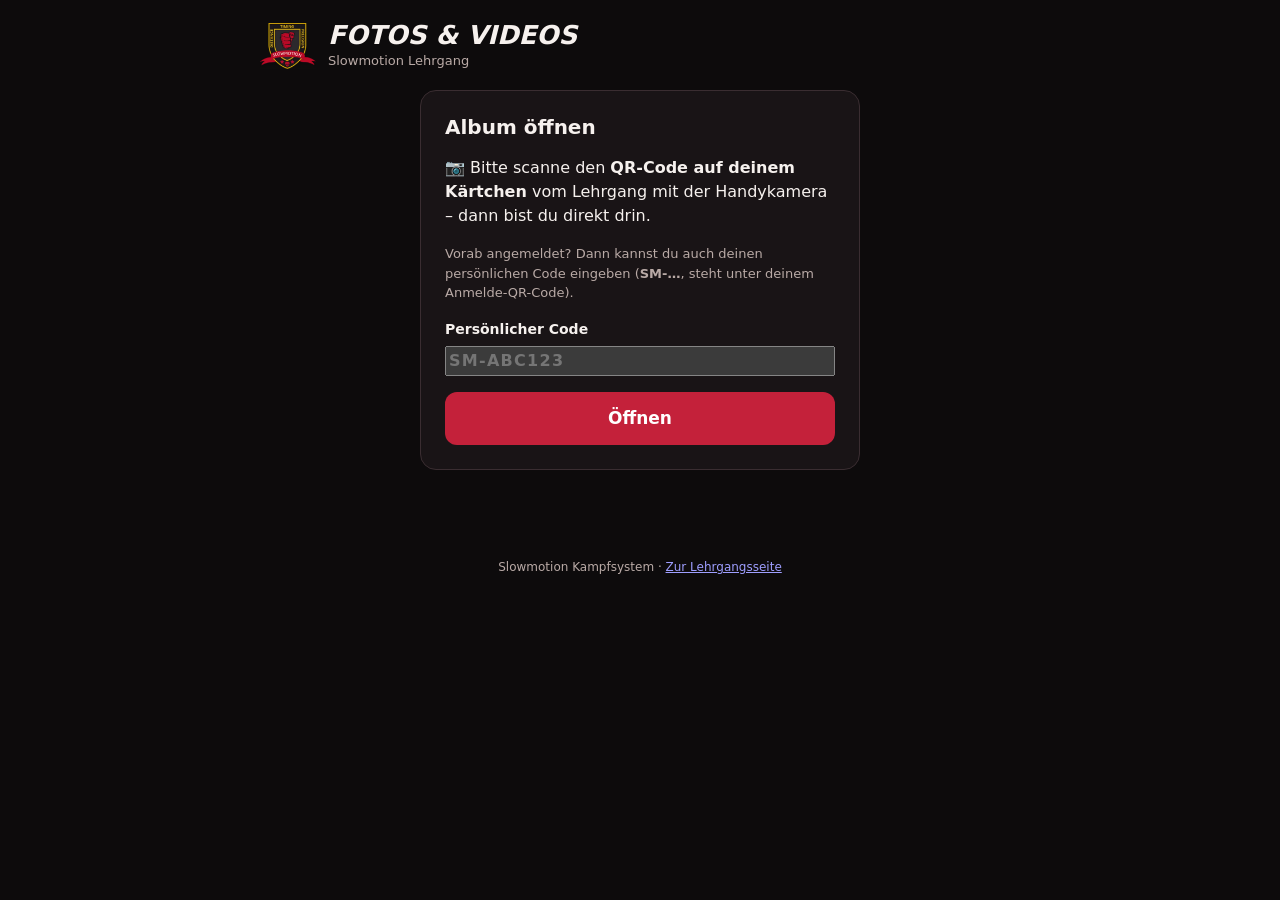
==== Slowmotion_Lehrgang_online/album.html @ e8904398 "Aktualisierung 20.10.2026 22:13" ====
<!doctype html>
<html lang="de">
<head>
<meta charset="utf-8">
<meta name="viewport" content="width=device-width,initial-scale=1,viewport-fit=cover">
<meta name="robots" content="noindex,nofollow">
<meta name="theme-color" content="#0d0b0c">
<meta property="og:title" content="Slowmotion – Fotos & Videos vom Lehrgang">
<meta property="og:description" content="Nur für Teilnehmende. Mit deinem Code öffnen.">
<title>Slowmotion Lehrgang – Fotos &amp; Videos</title>
<link rel="stylesheet" href="style.css">
<style>
  .ahead { display: grid; grid-template-columns: 56px 1fr; gap: 12px; align-items: center; padding-block: 18px 6px; }
  .ahead .shield { width: 56px; height: 56px; }
  .ahead h1 { margin: 0; font-weight: 900; font-style: italic; text-transform: uppercase; font-size: 26px; line-height: 1; }
  .ahead .sub { font-size: 13px; color: var(--muted); margin-top: 3px; }
  main { display: grid; gap: 14px; padding-block: 10px 60px; }
  .ainfo { font-size: 14px; color: var(--muted); }
  .ainfo b { color: var(--gold); }
  .upl { display: grid; gap: 10px; }
  .upbtn { position: relative; display: grid; place-items: center; min-height: 64px; border-radius: 14px; background: var(--gold); color: #1c1307; font-weight: 900; font-size: 18px; cursor: pointer; text-align: center; padding: 10px; }
  .upbtn input { position: absolute; inset: 0; opacity: 0; cursor: pointer; width: 100%; }
  .rules { font-size: 13px; color: var(--muted); margin: 0; }
  .queue { display: grid; gap: 6px; }
  .qi { display: grid; grid-template-columns: 40px 1fr auto; gap: 10px; align-items: center; background: var(--panel-2); border: 1px solid var(--line); border-radius: 10px; padding: 6px 8px; font-size: 13px; }
  .qi img, .qi .ph { width: 40px; height: 40px; border-radius: 6px; object-fit: cover; background: #000; display: grid; place-items: center; }
  .qi .st { color: var(--muted); overflow-wrap: anywhere; }
  .qi .st.bad { color: #ff8f9c; }
  .qi .st.ok { color: var(--ok); }
  .bar0 { height: 4px; background: var(--line); border-radius: 3px; overflow: hidden; margin-top: 4px; }
  .bar0 i { display: block; height: 100%; width: 0; background: var(--gold); transition: width .2s; }
  .chips2 { display: flex; gap: 6px; flex-wrap: wrap; align-items: center; }
  .chip2 { border: 1px solid var(--line); background: var(--panel); color: var(--ink); border-radius: 99px; padding: 7px 13px; font-size: 14px; font-weight: 700; cursor: pointer; }
  .chip2[aria-pressed="true"] { background: var(--red-2); border-color: transparent; color: #fff; }
  .chips2 .cnt { margin-left: auto; font-size: 13px; color: var(--muted); }
  .grid { display: grid; grid-template-columns: repeat(3, minmax(0, 1fr)); gap: 4px; }
  @media (min-width: 560px) { .grid { grid-template-columns: repeat(4, minmax(0, 1fr)); gap: 6px; } }
  @media (min-width: 900px) { .grid { grid-template-columns: repeat(6, minmax(0, 1fr)); } }
  .tile { position: relative; aspect-ratio: 1; border: 0; padding: 0; background: var(--panel-2); border-radius: 6px; overflow: hidden; cursor: pointer; }
  .tile img { width: 100%; height: 100%; object-fit: cover; display: block; }
  .tile .play { position: absolute; inset: 0; display: grid; place-items: center; font-size: 30px; color: #fff; text-shadow: 0 1px 6px rgba(0,0,0,.7); pointer-events: none; }
  .tile .dur { position: absolute; right: 5px; bottom: 4px; font-size: 11px; font-weight: 800; color: #fff; background: rgba(0,0,0,.6); border-radius: 4px; padding: 0 4px; }
  .tile .me { position: absolute; left: 5px; top: 4px; font-size: 10px; font-weight: 800; color: #1c1307; background: var(--gold); border-radius: 4px; padding: 0 4px; }
  .empty { text-align: center; color: var(--muted); padding: 30px 10px; }
  .film { display: flex; align-items: center; justify-content: center; gap: 8px; text-decoration: none; }
  /* Großansicht */
  .viewer { position: fixed; inset: 0; z-index: 40; background: #000; display: grid; grid-template-rows: auto 1fr auto; color: #fff; }
  .vtop { display: flex; justify-content: space-between; align-items: center; padding: max(10px, env(safe-area-inset-top)) 12px 8px; gap: 10px; }
  .vtop button, .vnav { background: rgba(255,255,255,.12); color: #fff; border: 0; border-radius: 99px; min-width: 44px; height: 44px; font-size: 20px; cursor: pointer; }
  .vmid { position: relative; display: grid; place-items: center; min-height: 0; overflow: hidden; touch-action: pan-y; }
  .vmid img, .vmid video { max-width: 100%; max-height: 100%; object-fit: contain; display: block; }
  .vnav { position: absolute; top: 50%; transform: translateY(-50%); }
  .vnav.prev { left: 8px; } .vnav.next { right: 8px; }
  .vbot { padding: 10px 14px calc(14px + env(safe-area-inset-bottom)); display: grid; gap: 10px; background: linear-gradient(transparent, rgba(0,0,0,.85) 30%); }
  .vmeta { font-size: 13px; color: #d8cfcc; }
  .vacts { display: flex; gap: 8px; flex-wrap: wrap; }
  .vacts .btn { flex: 1 1 140px; text-align: center; text-decoration: none; }
  .vtip { font-size: 12px; color: #a99f9b; margin: 0; }
  .gate { max-width: 440px; margin: 0 auto; }
  .codein { text-transform: uppercase; letter-spacing: .08em; font-weight: 800; }
</style>
</head>
<body>
<div class="wrap">
  <header class="ahead">
    <div class="shield" id="shield"></div>
    <div><h1>Fotos &amp; Videos</h1><div class="sub" id="sub">Slowmotion Lehrgang</div></div>
  </header>
  <div class="demo" id="demoNote" hidden>Vorschau-Modus: Bilder bleiben nur in diesem Browser.</div>
  <main id="main"><div class="card"><p class="muted">Wird geladen …</p></div></main>
  <footer>Slowmotion Kampfsystem · <a href="index.html">Zur Lehrgangsseite</a></footer>
</div>

<script src="config.js"></script>
<script src="lang.js"></script>
<script src="common.js"></script>
<script>
(function () {
  const L = window.LG, api = L.api, esc = L.esc;
  const $ = id => document.getElementById(id);
  const main = $('main');
  $('shield').innerHTML = L.SHIELD;
  if (!L.online) $('demoNote').hidden = false;
  L.registerSW();

  function clientId() { let c = L.store('lg_client'); if (!c) { c = L.uuid(); L.store('lg_client', c); } return c; }
  const client = clientId();
  let code = null, data = null, filter = 'alle', pollT = null, uploading = 0;

  /* ---------- Code finden: Link, gespeichert oder Voranmeldung auf diesem Gerät ---------- */
  async function findCode() {
    const h = decodeURIComponent((location.hash || '').replace(/^#(code=)?/, '')).trim();
    if (h) { L.store('lg_album_code', h); history.replaceState(null, '', location.pathname + location.search); return h; }
    const saved = L.store('lg_album_code'); if (saved) return saved;
    try {
      const ev = await api.publicEvent();
      const list = ev ? L.storeJson('lg_tickets_' + ev.id) : null;
      if (Array.isArray(list) && list[0] && list[0].ticket) return list[0].ticket;
    } catch (e) {}
    return null;
  }

  function showGate(msg) {
    stopPoll();
    main.innerHTML = `<form class="card gate" id="gf">
      <h2 style="margin:0">Album öffnen</h2>
      <p style="margin:0">📷 Bitte scanne den <b>QR-Code auf deinem Kärtchen</b> vom Lehrgang mit der Handykamera – dann bist du direkt drin.</p>
      <p class="muted small" style="margin:0">Vorab angemeldet? Dann kannst du auch deinen persönlichen Code eingeben (<b>SM-…</b>, steht unter deinem Anmelde-QR-Code).</p>
      <div class="field"><label for="ci">Persönlicher Code</label><input id="ci" class="codein" autocomplete="off" autocapitalize="characters" spellcheck="false" placeholder="SM-ABC123"></div>
      ${msg ? `<p class="err">${esc(msg)}</p>` : ''}
      <button class="btn block" type="submit">Öffnen</button>
    </form>`;
    $('gf').onsubmit = ev => { ev.preventDefault(); const v = $('ci').value.trim(); if (!v) return; code = v; L.store('lg_album_code', v); load(); };
  }

  async function load(quiet) {
    if (!quiet) main.innerHTML = '<div class="card"><p class="muted">Wird geladen …</p></div>';
    try {
      data = await api.albumList(code, client);
    } catch (e) {
      if (quiet) return;
      if (e.code === 'bad_code') { L.store('lg_album_code', null); return showGate('Dieser Code stimmt nicht. Bitte prüfen.'); }
      if (e.code === 'album_closed') { L.store('lg_album_code', null); main.innerHTML = '<div class="card"><h2 style="margin:0">Das Album ist geschlossen</h2><p class="muted" style="margin:0">Die Fotos waren nur für eine begrenzte Zeit sichtbar und sind inzwischen gelöscht.</p></div>'; return; }
      main.innerHTML = `<div class="card"><h2 style="margin:0">Keine Verbindung</h2><p class="muted" style="margin:0">Das Album braucht Internet. Bitte später noch einmal versuchen.</p><div><button class="btn" id="rt">Erneut versuchen</button></div></div>`;
      $('rt').onclick = () => load(); return;
    }
    if (quiet && uploading) return; // nicht mitten im Hochladen neu zeichnen
    render();
    startPoll();
  }
  function startPoll() { stopPoll(); pollT = setInterval(() => { if (!document.hidden && !viewerOpen()) load(true); }, 30000); }
  function stopPoll() { if (pollT) clearInterval(pollT); pollT = null; }

  const fmtDay = d => d ? new Date(d + 'T12:00').toLocaleDateString('de-DE', { weekday: 'short', day: '2-digit', month: '2-digit' }) : '';
  const fmtTime = s => new Date(s).toLocaleString('de-DE', { day: '2-digit', month: '2-digit', hour: '2-digit', minute: '2-digit' });
  const mb = n => (n / 1048576).toLocaleString('de-DE', { maximumFractionDigits: 0 }) + ' MB';

  function visibleItems() {
    const it = data.items || [];
    if (filter === 'foto') return it.filter(x => x.kind === 'photo');
    if (filter === 'clip') return it.filter(x => x.kind === 'video');
    if (filter === 'meine') return it.filter(x => x.mine);
    return it;
  }

  function render() {
    const e = data.event;
    $('sub').textContent = [e.title, e.event_date ? L.fmtDate(e.event_date) : ''].filter(Boolean).join(' · ');
    const items = data.items || [], nP = items.filter(x => x.kind === 'photo').length, nV = items.length - nP, nMine = items.filter(x => x.mine).length;
    const needName = !data.name;
    main.innerHTML = `
      <div class="ainfo">${e.can_upload ? `Hochladen bis <b>${fmtDay(e.upload_until)}</b> · ` : ''}Ansehen bis <b>${fmtDay(e.view_until)}</b> – bitte vorher herunterladen, danach wird alles gelöscht.</div>
      ${e.film_url ? `<a class="btn ghost block film" href="${esc(e.film_url)}" target="_blank" rel="noopener">🎬 Film vom Lehrgang (Profi-Aufnahmen)</a>` : ''}
      ${e.can_upload ? `<section class="card upl">
        ${needName ? `<div class="field"><label for="nm">Dein Vorname (steht bei deinen Bildern)</label><input id="nm" maxlength="40" autocomplete="given-name" value="${esc(L.store('lg_album_name') || '')}"></div>` : `<div class="muted small">Du lädst hoch als <b style="color:var(--ink)">${esc(data.name)}</b></div>`}
        <label class="upbtn">📷 Fotos &amp; Clips hinzufügen<input type="file" id="fi" accept="image/*,video/*" multiple></label>
        <p class="rules">Nur Bilder vom Lehrgang. Clips bis 30 Sekunden. Fotos werden automatisch verkleinert, Standortdaten entfernt. Wer auf einem Bild nicht zu sehen sein möchte: Bild antippen › <b>Bitte entfernen</b>.</p>
        <div class="queue" id="queue"></div>
      </section>` : '<div class="hint">Hochladen ist beendet. Ansehen und Herunterladen geht noch bis ' + fmtDay(e.view_until) + '.</div>'}
      <div class="chips2">${[['alle', 'Alle'], ['foto', `Fotos (${nP})`], ['clip', `Clips (${nV})`], ['meine', `Meine (${nMine})`]].map(([k, v]) => `<button class="chip2" type="button" data-f="${k}" aria-pressed="${filter === k}">${v}</button>`).join('')}</div>
      <div id="grid"></div>
      <p class="muted small" style="text-align:center;margin:8px 0 0"><a href="#" id="other">Mit anderem Code öffnen</a></p>`;
    main.querySelectorAll('[data-f]').forEach(b => b.onclick = () => { filter = b.dataset.f; main.querySelectorAll('[data-f]').forEach(x => x.setAttribute('aria-pressed', x === b)); renderGrid(); });
    $('other').onclick = ev => { ev.preventDefault(); L.store('lg_album_code', null); showGate(); };
    if ($('nm')) $('nm').oninput = () => L.store('lg_album_name', $('nm').value.trim());
    if ($('fi')) $('fi').onchange = () => { const files = [...$('fi').files]; $('fi').value = ''; addFiles(files); };
    renderGrid();
  }

  function renderGrid() {
    const g = $('grid'); if (!g) return;
    const it = visibleItems();
    if (!it.length) { g.innerHTML = `<div class="empty">${filter === 'meine' ? 'Du hast noch nichts hochgeladen.' : 'Noch keine Bilder. Mach den Anfang! 📷'}</div>`; return; }
    g.className = 'grid';
    g.innerHTML = it.map((x, i) => {
      const src = api.mediaUrl(x.thumb || (x.kind === 'photo' ? x.path : ''));
      return `<button class="tile" type="button" data-i="${i}" aria-label="${x.kind === 'video' ? 'Clip' : 'Foto'} von ${esc(x.uploader)}">
        ${src ? `<img src="${esc(src)}" alt="" loading="lazy" decoding="async">` : ''}
        ${x.kind === 'video' ? `<span class="play">▶</span>${x.duration ? `<span class="dur">0:${String(Math.round(x.duration)).padStart(2, '0')}</span>` : ''}` : ''}
        ${x.mine ? '<span class="me">Meins</span>' : ''}</button>`;
    }).join('');
    g.querySelectorAll('[data-i]').forEach(b => b.onclick = () => openViewer(+b.dataset.i));
  }

  /* ---------- Großansicht ---------- */
  let vEl = null, vIdx = 0;
  const viewerOpen = () => !!vEl;
  function fileName(x, i) {
    const ext = (x.path.split('.').pop() || 'jpg').replace(/[^a-z0-9]/gi, '');
    return `Slowmotion-Lehrgang-${data.event.event_date || ''}-${String(i + 1).padStart(3, '0')}.${ext}`;
  }
  function openViewer(i) {
    vIdx = i;
    if (!vEl) {
      vEl = document.createElement('div'); vEl.className = 'viewer'; vEl.setAttribute('role', 'dialog'); vEl.setAttribute('aria-modal', 'true');
      document.body.appendChild(vEl); document.body.style.overflow = 'hidden';
      document.addEventListener('keydown', onKey);
    }
    drawViewer();
  }
  function closeViewer() { if (!vEl) return; vEl.remove(); vEl = null; document.body.style.overflow = ''; document.removeEventListener('keydown', onKey); }
  function onKey(e) { if (e.key === 'Escape') closeViewer(); if (e.key === 'ArrowLeft') step(-1); if (e.key === 'ArrowRight') step(1); }
  function step(d) { const n = visibleItems().length; if (!n) return; vIdx = (vIdx + d + n) % n; drawViewer(); }
  function drawViewer() {
    const it = visibleItems(), x = it[vIdx]; if (!x) return closeViewer();
    const src = api.mediaUrl(x.path), isV = x.kind === 'video';
    const isIOS = /iPhone|iPad/.test(navigator.userAgent) || (navigator.platform === 'MacIntel' && navigator.maxTouchPoints > 1);
    vEl.innerHTML = `<div class="vtop"><span style="font-size:14px">${vIdx + 1} / ${it.length}</span><button type="button" id="vx" aria-label="Schließen">✕</button></div>
      <div class="vmid" id="vm">${isV ? `<video src="${esc(src)}" controls playsinline preload="metadata" ${x.thumb ? `poster="${esc(api.mediaUrl(x.thumb))}"` : ''}></video>` : `<img src="${esc(src)}" alt="">`}
        ${it.length > 1 ? '<button class="vnav prev" type="button" id="vp" aria-label="Vorheriges">‹</button><button class="vnav next" type="button" id="vn" aria-label="Nächstes">›</button>' : ''}</div>
      <div class="vbot">
        <div class="vmeta">${isV ? 'Clip' : 'Foto'} von <b>${esc(x.uploader || 'Gast')}</b> · ${fmtTime(x.created_at)}</div>
        <div class="vacts">
          <a class="btn gold small" href="${esc(api.downloadUrl(x.path, fileName(x, vIdx)))}" download="${esc(fileName(x, vIdx))}" target="_blank" rel="noopener">⬇︎ Herunterladen</a>
          ${x.mine ? '<button class="btn ghost small" type="button" id="vdel">Mein Bild löschen</button>' : '<button class="btn ghost small" type="button" id="vrep">Bitte entfernen</button>'}
        </div>
        ${isIOS && !isV ? '<p class="vtip">iPhone/iPad: Bild gedrückt halten › „Zu Fotos hinzufügen“.</p>' : ''}
      </div>`;
    $('vx').onclick = closeViewer;
    if ($('vp')) { $('vp').onclick = () => step(-1); $('vn').onclick = () => step(1); }
    // Wischen
    let sx = null; const vm = $('vm');
    vm.ontouchstart = e => { sx = e.touches[0].clientX; };
    vm.ontouchend = e => { if (sx == null) return; const dx = e.changedTouches[0].clientX - sx; sx = null; if (Math.abs(dx) > 50 && !isV) step(dx < 0 ? 1 : -1); };
    const confirmBtn = (btn, q, fn) => { let armed = false; btn.onclick = async () => { if (!armed) { armed = true; btn.textContent = q; btn.classList.remove('ghost'); setTimeout(() => { if (btn.isConnected && armed) { armed = false; drawViewer(); } }, 4000); return; } btn.disabled = true; await fn(); }; };
    if ($('vrep')) confirmBtn($('vrep'), 'Wirklich entfernen?', async () => {
      try { await api.albumReport(code, x.id); data.items = data.items.filter(y => y.id !== x.id); toast('Entfernt. Das Team schaut es sich an.'); }
      catch (e) { toast('Hat nicht geklappt – bitte erneut versuchen.'); }
      afterRemove();
    });
    if ($('vdel')) confirmBtn($('vdel'), 'Wirklich löschen?', async () => {
      try { await api.albumRemoveOwn(client, x.id); data.items = data.items.filter(y => y.id !== x.id); toast('Gelöscht.'); }
      catch (e) { toast('Hat nicht geklappt – bitte erneut versuchen.'); }
      afterRemove();
    });
  }
  function afterRemove() { const n = visibleItems().length; if (!n) closeViewer(); else { vIdx = Math.min(vIdx, n - 1); drawViewer(); } render(); }

  let toastT;
  function toast(m) {
    let t = $('toast'); if (!t) { t = document.createElement('div'); t.id = 'toast'; t.style.cssText = 'position:fixed;left:50%;bottom:calc(24px + env(safe-area-inset-bottom));transform:translateX(-50%);background:#f6f1ee;color:#111;padding:9px 16px;border-radius:99px;font-size:14px;font-weight:700;z-index:60;max-width:90vw;text-align:center'; document.body.appendChild(t); }
    t.textContent = m; t.hidden = false; clearTimeout(toastT); toastT = setTimeout(() => { t.hidden = true; }, 2600);
  }

  /* ---------- Hochladen ---------- */
  function loadImg(file) {
    return new Promise((res, rej) => { const u = URL.createObjectURL(file), im = new Image(); im.onload = () => res({ im, u }); im.onerror = () => { URL.revokeObjectURL(u); rej(new Error('format')); }; im.src = u; });
  }
  function toJpeg(src, w0, h0, max, q) {
    const s = Math.min(1, max / Math.max(w0, h0)), w = Math.round(w0 * s), h = Math.round(h0 * s);
    const c = document.createElement('canvas'); c.width = w; c.height = h;
    c.getContext('2d').drawImage(src, 0, 0, w, h);
    return new Promise((res, rej) => c.toBlob(b => b ? res(b) : rej(new Error('format')), 'image/jpeg', q));
  }
  async function preparePhoto(file) {
    const { im, u } = await loadImg(file);
    try {
      const full = await toJpeg(im, im.naturalWidth, im.naturalHeight, 2048, 0.85);
      const thumb = await toJpeg(im, im.naturalWidth, im.naturalHeight, 480, 0.72);
      return { kind: 'photo', mime: 'image/jpeg', blob: full, thumb, size: full.size, thumb_size: thumb.size };
    } finally { URL.revokeObjectURL(u); }
  }
  function videoMime(file) {
    if (file.type && /^video\/(mp4|quicktime|webm)$/.test(file.type)) return file.type;
    const n = (file.name || '').toLowerCase();
    return n.endsWith('.mov') ? 'video/quicktime' : n.endsWith('.webm') ? 'video/webm' : n.endsWith('.mp4') || n.endsWith('.m4v') ? 'video/mp4' : null;
  }
  async function prepareVideo(file) {
    const mime = videoMime(file); if (!mime) throw Object.assign(new Error('format'), { code: 'format' });
    if (file.size > 52428800) throw Object.assign(new Error('too_big'), { code: 'too_big' });
    const u = URL.createObjectURL(file), v = document.createElement('video');
    v.muted = true; v.playsInline = true; v.preload = 'metadata'; v.src = u;
    const wait = (ev, ms) => new Promise(res => { const t = setTimeout(() => res(false), ms); v.addEventListener(ev, () => { clearTimeout(t); res(true); }, { once: true }); });
    let duration = null, thumb = null;
    try {
      if (await wait('loadedmetadata', 8000)) duration = isFinite(v.duration) ? Math.round(v.duration * 10) / 10 : null;
      if (duration != null && duration > 31) throw Object.assign(new Error('too_long'), { code: 'too_long' });
      // Länge nicht lesbar (seltenes Format): nur kleine Dateien zulassen
      if (duration == null && file.size > 26214400) throw Object.assign(new Error('too_big'), { code: 'too_big' });
      v.currentTime = Math.min(0.5, (duration || 1) / 2);
      if (await wait('seeked', 4000) && v.videoWidth) thumb = await toJpeg(v, v.videoWidth, v.videoHeight, 480, 0.72).catch(() => null);
    } finally { URL.revokeObjectURL(u); }
    return { kind: 'video', mime, blob: file, thumb, size: file.size, thumb_size: thumb ? thumb.size : 0, duration };
  }
  const MSG = {
    too_big: 'Clip zu groß (max. 50 MB) – bitte kürzen oder mit geringerer Qualität aufnehmen.',
    too_long: 'Clip länger als 30 Sekunden – bitte am Handy kürzen und erneut wählen.',
    full: 'Das Album ist voll. Bitte sag dem Team Bescheid.',
    upload_closed: 'Hochladen ist beendet.',
    format: 'Dieses Format kann nicht gelesen werden.',
    network: 'Keine Verbindung – „Erneut“ tippen.',
    album_closed: 'Das Album ist geschlossen.'
  };

  let active = 0; const waiting = [];
  function addFiles(files) {
    const q = $('queue'); if (!q) return;
    files.forEach(file => {
      const row = document.createElement('div'); row.className = 'qi';
      row.innerHTML = `<div class="ph">${file.type.startsWith('video') ? '🎬' : '📷'}</div><div><div class="st">Wartet …</div><div class="bar0"><i></i></div></div><span></span>`;
      q.prepend(row);
      waiting.push({ file, row });
    });
    pump();
  }
  function pump() { while (active < 2 && waiting.length) { const j = waiting.shift(); active++; uploading++; runJob(j).finally(() => { active--; uploading--; pump(); if (!active && !waiting.length) load(true); }); } }
  async function runJob(j) {
    const st = j.row.querySelector('.st'), bar = j.row.querySelector('.bar0 i'), side = j.row.lastElementChild;
    const setSt = (t, cls) => { st.textContent = t; st.className = 'st' + (cls ? ' ' + cls : ''); };
    try {
      setSt('Wird vorbereitet …');
      const isV = (j.file.type || '').startsWith('video') || !!videoMime(j.file) && !(j.file.type || '').startsWith('image');
      const f = j.prepared || (j.prepared = isV ? await prepareVideo(j.file) : await preparePhoto(j.file));
      if (f.thumb && !j.row.querySelector('img')) { const im = document.createElement('img'); im.src = URL.createObjectURL(f.thumb); j.row.firstElementChild.replaceWith(im); }
      setSt('Wird hochgeladen …');
      const name = $('nm') ? $('nm').value.trim() : '';
      const b = await api.albumBegin(code, client, name, f);
      const total = f.size + (f.thumb_size || 0);
      if (f.thumb && b.thumb_path) await api.albumUpload(b.thumb_path, f.thumb, p => { bar.style.width = (p * f.thumb_size / total * 100) + '%'; });
      await api.albumUpload(b.path, f.blob, p => { bar.style.width = (((f.thumb_size || 0) + p * f.size) / total * 100) + '%'; });
      const r = await api.albumDone(client, b.id);
      if (!r || !r.ok) throw Object.assign(new Error('server'), { code: 'server' });
      bar.style.width = '100%'; setSt('✓ Hochgeladen', 'ok');
    } catch (e) {
      const c = (e && e.code) || (e && e.message) || 'server';
      setSt(MSG[c] || 'Hat nicht geklappt.', 'bad');
      if (c === 'network' || c === 'server') {
        side.innerHTML = '<button class="btn ghost small" type="button">Erneut</button>';
        side.firstChild.onclick = () => { side.innerHTML = ''; bar.style.width = '0'; waiting.push(j); pump(); };
      }
    }
  }

  window.addEventListener('beforeunload', e => { if (uploading) { e.preventDefault(); e.returnValue = ''; } });

  (async () => {
    code = await findCode();
    if (code) load(); else showGate();
  })();
})();
</script>
</body>
</html>
---- Slowmotion_Lehrgang_online/style.css ----
/* Slowmotion Lehrgang – Aussehen nach dem Flyer: Schwarz, Weinrot, Gold.
   Bewusst ein einziges dunkles Erscheinungsbild (wie Flyer und Plakat). */
:root {
  --bg: #0d0b0c;
  --panel: #191416;
  --panel-2: #241c1f;
  --line: #3a2d31;
  --ink: #f6f1ee;
  --muted: #b9aaa6;
  --red: #a3172b;
  --red-2: #c4213a;
  --gold: #cfa95a;
  --ok: #3fbf7f;
  --warn: #e5a23a;
  --font: system-ui, -apple-system, "Segoe UI", Roboto, "Helvetica Neue", Arial, sans-serif;
  color-scheme: dark;
}
* { box-sizing: border-box; }
html { -webkit-text-size-adjust: 100%; }
body {
  margin: 0; background: var(--bg); color: var(--ink); font: 16px/1.5 var(--font);
  padding-left: max(16px, env(safe-area-inset-left, 0px));
  padding-right: max(16px, env(safe-area-inset-right, 0px));
}
[hidden] { display: none !important; }
button, input, select { font: inherit; color: inherit; }
:focus-visible { outline: 3px solid var(--gold); outline-offset: 2px; }
.wrap { max-width: 720px; margin: 0 auto; }
.wrap.wide { max-width: 1000px; }

/* Kopf wie Flyer */
.hero { padding-block: 22px 18px; display: grid; gap: 12px; justify-items: center; text-align: center; }
.hero .shield { width: 84px; height: 98px; }
.kicker { font-size: 13px; letter-spacing: .32em; text-transform: uppercase; font-weight: 700; color: var(--ink); }
.title { margin: 0; font-weight: 900; font-style: italic; text-transform: uppercase; line-height: .95; font-size: clamp(38px, 11vw, 64px); letter-spacing: -.01em; text-wrap: balance; }
.lead-band { background: linear-gradient(100deg, var(--red) 0%, var(--red-2) 60%, var(--red) 100%); padding: 10px 16px; transform: skew(-4deg); }
.lead-band > * { transform: skew(4deg); display: block; }
.by { font-size: 12px; letter-spacing: .28em; text-transform: uppercase; color: #f3d9a0; }
.names { font-weight: 900; font-style: italic; text-transform: uppercase; font-size: clamp(16px, 4.6vw, 22px); }
.facts { display: grid; grid-template-columns: 1fr auto; gap: 14px; width: 100%; text-align: start; background: var(--panel); border: 1px solid var(--line); border-radius: 14px; padding: 14px 16px; }
.facts .lbl { font-size: 11px; letter-spacing: .3em; text-transform: uppercase; color: var(--gold); font-weight: 700; }
.facts .big { font-weight: 800; font-size: 18px; }
.facts .when { text-align: end; }
.facts .when .big { font-style: italic; font-size: 24px; }
@media (max-width: 420px) { .facts { grid-template-columns: 1fr; } .facts .when { text-align: start; } }
.muted { color: var(--muted); }
.small { font-size: 13px; }

/* Formular */
.card { background: var(--panel); border: 1px solid var(--line); border-radius: 16px; padding: 18px; display: grid; gap: 16px; }
h2 { margin: 0; font-size: 20px; line-height: 1.25; text-wrap: balance; }
.field { display: grid; gap: 6px; }
.field > label, .legend { font-size: 14px; font-weight: 700; }
.row2 { display: grid; grid-template-columns: 1fr 1fr; gap: 12px; }
@media (max-width: 420px) { .row2 { grid-template-columns: 1fr; } }
input[type=text], input[type=password], input[type=search], input[type=date], select {
  width: 100%; padding: 13px 14px; border-radius: 11px; border: 1px solid var(--line); background: var(--panel-2); font-size: 17px; min-width: 0;
}
select { appearance: none; background-image: linear-gradient(45deg, transparent 50%, var(--gold) 50%), linear-gradient(135deg, var(--gold) 50%, transparent 50%); background-position: calc(100% - 20px) 55%, calc(100% - 14px) 55%; background-size: 6px 6px; background-repeat: no-repeat; padding-inline-end: 36px; }
[dir=rtl] select { background-position: 20px 55%, 14px 55%; }
fieldset { border: 0; margin: 0; padding: 0; min-width: 0; }
.stages { display: grid; grid-template-columns: repeat(2, minmax(0, 1fr)); gap: 8px; margin-top: 6px; }
@media (min-width: 560px) { .stages { grid-template-columns: repeat(3, minmax(0, 1fr)); } }
.opt { position: relative; }
.opt input { position: absolute; opacity: 0; pointer-events: none; }
.opt > span { display: flex; align-items: center; gap: 8px; min-height: 52px; padding: 10px 12px; border-radius: 11px; border: 1.5px solid var(--line); background: var(--panel-2); cursor: pointer; font-weight: 600; line-height: 1.2; overflow-wrap: anywhere; }
.opt > input:checked + span { border-color: var(--gold); background: #33271a; box-shadow: 0 0 0 2px rgba(207,169,90,.25); }
.opt > input:focus-visible + span { outline: 3px solid var(--gold); outline-offset: 2px; }
.yn { display: grid; grid-template-columns: 1fr 1fr; gap: 8px; margin-top: 6px; }
.stars { color: var(--gold); letter-spacing: 1px; }
.mk { display: inline-grid; place-items: center; min-width: 26px; height: 22px; padding: 0 5px; border-radius: 6px; background: var(--red); color: #fff; font-size: 11px; font-weight: 800; }
.badge { display: inline-flex; align-items: center; gap: 6px; }
.check { display: flex; gap: 10px; align-items: flex-start; font-size: 14px; cursor: pointer; }
.check input { width: 22px; height: 22px; accent-color: var(--red-2); flex: none; margin-top: 1px; }
.btn { border: 0; border-radius: 12px; padding: 14px 20px; font-weight: 800; font-size: 17px; cursor: pointer; background: var(--red-2); color: #fff; }
.btn:disabled { opacity: .45; cursor: not-allowed; }
.btn.ghost { background: var(--panel-2); border: 1px solid var(--line); color: var(--ink); }
.btn.gold { background: var(--gold); color: #1c1307; }
.btn.small { padding: 9px 14px; font-size: 14px; border-radius: 10px; }
.btn.block { width: 100%; }
.err { color: #ff8f9c; font-size: 14px; margin: 0; }
details.privacy { font-size: 13px; color: var(--muted); }
details.privacy summary { cursor: pointer; color: var(--ink); font-weight: 600; }
details.privacy p { margin: 8px 0 0; }

/* Ticket */
.ticket { background: #fff; color: #111; border-radius: 18px; padding: 18px; display: grid; gap: 10px; justify-items: center; text-align: center; border-top: 8px solid var(--red-2); }
.ticket .qr { width: min(70vw, 260px); }
.ticket .qr svg { width: 100%; height: auto; display: block; }
.ticket .code { font: 800 26px/1 ui-monospace, "SF Mono", Menlo, monospace; letter-spacing: .08em; }
.ticket .who { font-weight: 800; font-size: 20px; }
.ticket .meta { font-size: 14px; color: #444; }
.ticket .badge .stars { color: #a77a1c; }
.hint { background: #2b2113; border: 1px solid #5a4421; color: #f3d9a0; border-radius: 12px; padding: 12px 14px; font-size: 14px; }

footer { padding-block: 28px 40px; font-size: 12px; color: var(--muted); text-align: center; }
.demo { background: #3a2f12; color: #f3d68c; border-radius: 12px; padding: 10px 14px; font-size: 14px; margin-top: 12px; }
@media (prefers-reduced-motion: reduce) { * { transition: none !important; } }

.badge .lg { width: 28px; height: 28px; object-fit: contain; flex: none; }
.opt .badge .lg { width: 38px; height: 38px; }
.hero .shield { width: 120px; height: 100px; }

/* Sprachwahl (20.10.2026) und Rechts-nach-links-Unterstützung */
.topbar { display: flex; justify-content: flex-end; padding-top: max(10px, env(safe-area-inset-top, 0px)); }
.topbar:empty { display: none; }
.lang select { width: auto; padding: 8px 34px 8px 12px; font-size: 14px; border-radius: 10px; }
[dir=rtl] .lang select { padding: 8px 12px 8px 34px; }
.sr { position: absolute; width: 1px; height: 1px; overflow: hidden; clip: rect(0 0 0 0); white-space: nowrap; }
[dir=rtl] .lead-band { transform: skew(4deg); }
[dir=rtl] .lead-band > * { transform: skew(-4deg); }
/* Tablet und größer: Formular etwas luftiger */
@media (min-width: 760px) { .card { padding: 24px; } .wrap { max-width: 760px; } }
/* Stufen-Knöpfe auf schmalen Handys: keine Worttrennung mitten im Namen (20.10.2026) */
.opt > span { overflow-wrap: normal; word-break: normal; }
.opt .badge { flex-wrap: nowrap; min-width: 0; }
.opt .badge > span:not(.stars) { hyphens: auto; -webkit-hyphens: auto; min-width: 0; }
.opt .badge .stars { white-space: nowrap; }
@media (max-width: 420px) {
  .opt > span { padding: 8px 8px; font-size: 14px; }
  .opt .badge .stars { font-size: 11px; letter-spacing: 0; }
  .opt .badge .lg { width: 26px; height: 26px; }
  .opt .badge { gap: 5px; }
}

/* Ort und Datum antippbar, Uhrzeit groß (20.10.2026, 08:00) */
.fact { display: grid; gap: 8px; align-content: start; }
.factlink { color: inherit; text-decoration: none; display: block; border-radius: 10px; }
.factlink:active { opacity: .7; }
.factlink .big { text-decoration: underline; text-decoration-color: rgba(207,169,90,.5); text-underline-offset: 4px; }
.facts .time { font-weight: 800; font-size: 22px; color: var(--gold); line-height: 1.2; }
.chips { display: flex; flex-wrap: wrap; gap: 6px; }
.facts .when .chips { justify-content: flex-end; }
@media (max-width: 420px) { .facts .when .chips { justify-content: flex-start; } }
.chip { display: inline-flex; align-items: center; min-height: 36px; padding: 6px 12px; border-radius: 999px; border: 1px solid var(--line); background: var(--panel-2); color: var(--ink); font-size: 13px; font-weight: 600; text-decoration: none; }
.chip:empty { display: none; }
.badge .nologo { padding-inline-start: 2px; }
.stages .opt:first-child { grid-column: 1 / -1; }

/* Foto-Einwilligung deutlich sichtbar (20.10.2026, 08:01) – bewusst nichts vorausgewählt */
fieldset.photo { border: 2px solid var(--gold); border-radius: 14px; padding: 14px; background: #221a12; }
fieldset.photo legend { float: left; width: 100%; font-size: 17px; line-height: 1.3; color: #f3d9a0; }
fieldset.photo legend + * { clear: both; }
fieldset.photo .cam { font-size: 20px; }
fieldset.photo .yn { grid-template-columns: 1fr; gap: 10px; margin-top: 12px; }
@media (min-width: 560px) { fieldset.photo .yn { grid-template-columns: 1fr 1fr; } }
fieldset.photo .opt > span { min-height: 58px; font-size: 16px; }
fieldset.photo .opt > input:checked + span { border-color: var(--gold); background: #3a2b17; }

/* Fehlende Angaben sichtbar machen (20.10.2026, 08:10) */
.missing > label, .missing > .legend, .missing > legend, .check.missing { color: #ff8f9c !important; }
.field.missing input, .field.missing select { border-color: #ff6b7d; box-shadow: 0 0 0 2px rgba(255,107,125,.25); }
fieldset.missing:not(.photo) .opt > span { border-color: #ff6b7d; }
fieldset.photo.missing { border-color: #ff6b7d; }
.check.missing input { outline: 2px solid #ff6b7d; outline-offset: 2px; }
#otherBox .muted { margin-top: -2px; }

/* Mehrere Personen, Abmelden (20.10.2026, 08:35) */
.tk-actions { margin: -4px 0 6px; text-align: center; display: grid; gap: 8px; justify-items: center; }
.btn.danger { color: #ff8f9c; border-color: #5a2a31; }

/* Mehrere Schulen (20.10.2026, 09:17) */
.schools { display: grid; gap: 8px; margin-top: 6px; }
.schools .opt > span { min-height: 48px; }
.schools .opt > input:checked + span { border-color: var(--gold); background: #33271a; }
.schools .opt > span::before { content: ''; flex: none; width: 20px; height: 20px; border: 2px solid #6b5a5e; border-radius: 6px; display: inline-grid; place-items: center; font-size: 14px; }
.schools .opt > input:checked + span::before { content: '✓'; color: #1c1307; background: var(--gold); border-color: var(--gold); font-weight: 900; }
fieldset.missing .schools .opt > span { border-color: #ff6b7d; }

/* Foto-Hinweis klein am Ende (20.10.2026, 09:24) */
.photonote { display: grid; gap: 6px; padding-top: 4px; border-top: 1px solid var(--line); }
.check.small { font-size: 13px; color: var(--muted); }
.check.small input { width: 18px; height: 18px; }

.photoline { margin: 0; padding-top: 8px; border-top: 1px solid var(--line); }
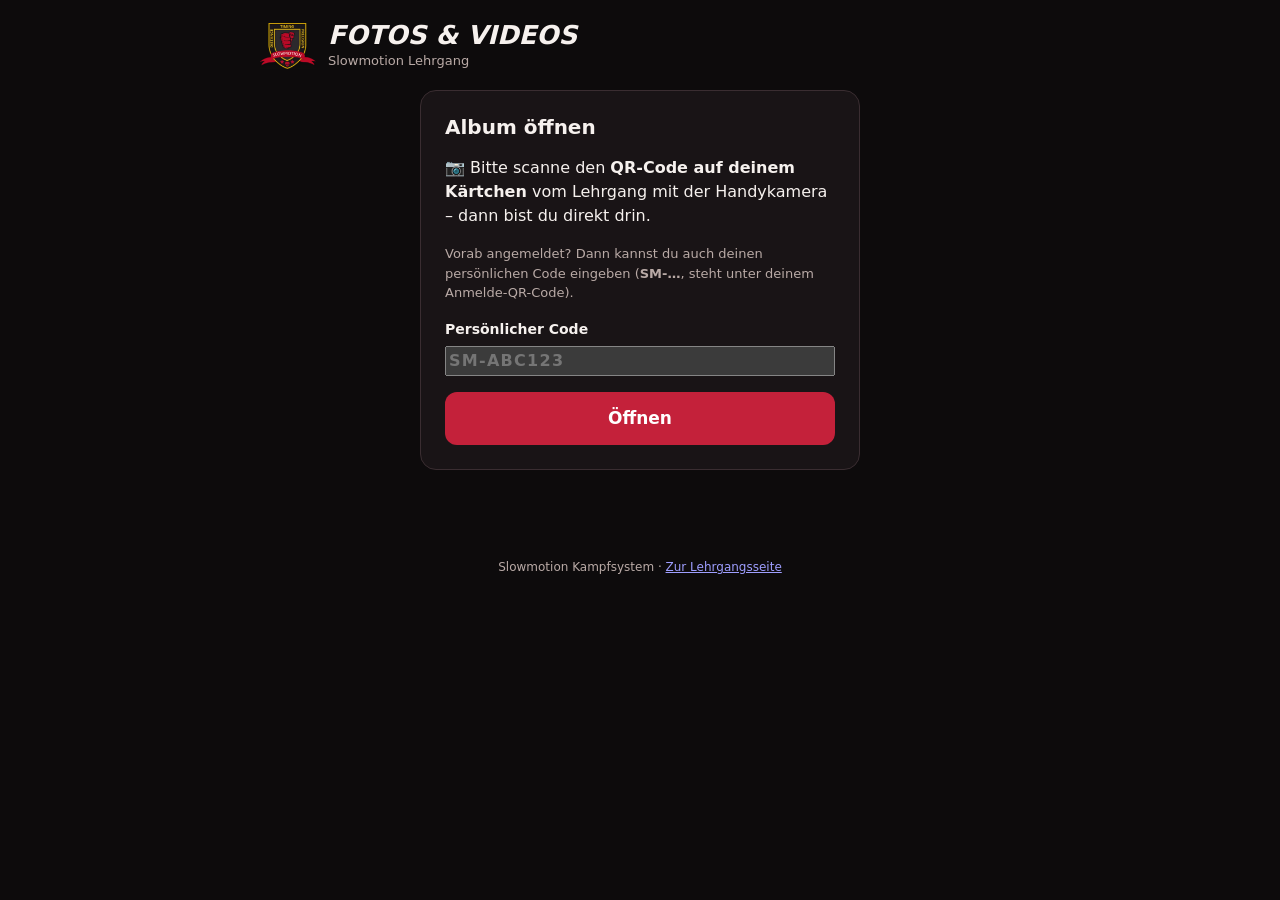
==== commit fb9e6e11: "Aktualisierung 20.10.2026 23:29" ====
--- a/Slowmotion_Lehrgang_online/album.html
+++ b/Slowmotion_Lehrgang_online/album.html
@@ -143,6 +143,8 @@
     return it;
   }
 
+  // Text sicher anzeigen, https-Links antippbar
+  function linkify(t) { return esc(t).replace(/https:\/\/[^\s<]+/g, u => `<a href="${u}" target="_blank" rel="noopener" style="color:var(--gold)">${u}</a>`); }
   function render() {
     const e = data.event;
     $('sub').textContent = [e.title, e.event_date ? L.fmtDate(e.event_date) : ''].filter(Boolean).join(' · ');
@@ -150,6 +152,7 @@
     const needName = !data.name;
     main.innerHTML = `
       <div class="ainfo">${e.can_upload ? `Hochladen bis <b>${fmtDay(e.upload_until)}</b> · ` : ''}Ansehen bis <b>${fmtDay(e.view_until)}</b> – bitte vorher herunterladen, danach wird alles gelöscht.</div>
+      ${e.welcome ? `<div class="card welcome" style="gap:6px"><div class="muted small" style="font-weight:800;letter-spacing:.08em;text-transform:uppercase;color:var(--gold)">Von den Veranstaltern</div><div style="white-space:pre-line;overflow-wrap:anywhere">${linkify(e.welcome)}</div></div>` : ''}
       ${e.film_url ? `<a class="btn ghost block film" href="${esc(e.film_url)}" target="_blank" rel="noopener">🎬 Film vom Lehrgang (Profi-Aufnahmen)</a>` : ''}
       ${e.can_upload ? `<section class="card upl">
         ${needName ? `<div class="field"><label for="nm">Dein Vorname (steht bei deinen Bildern)</label><input id="nm" maxlength="40" autocomplete="given-name" value="${esc(L.store('lg_album_name') || '')}"></div>` : `<div class="muted small">Du lädst hoch als <b style="color:var(--ink)">${esc(data.name)}</b></div>`}
@@ -177,7 +180,7 @@
       return `<button class="tile" type="button" data-i="${i}" aria-label="${x.kind === 'video' ? 'Clip' : 'Foto'} von ${esc(x.uploader)}">
         ${src ? `<img src="${esc(src)}" alt="" loading="lazy" decoding="async">` : ''}
         ${x.kind === 'video' ? `<span class="play">▶</span>${x.duration ? `<span class="dur">0:${String(Math.round(x.duration)).padStart(2, '0')}</span>` : ''}` : ''}
-        ${x.mine ? '<span class="me">Meins</span>' : ''}</button>`;
+        ${x.mine ? '<span class="me">Meins</span>' : ''}${x.caption ? '<span class="dur" style="left:5px;right:auto">💬</span>' : ''}</button>`;
     }).join('');
     g.querySelectorAll('[data-i]').forEach(b => b.onclick = () => openViewer(+b.dataset.i));
   }
@@ -209,6 +212,7 @@
       <div class="vmid" id="vm">${isV ? `<video src="${esc(src)}" controls playsinline preload="metadata" ${x.thumb ? `poster="${esc(api.mediaUrl(x.thumb))}"` : ''}></video>` : `<img src="${esc(src)}" alt="">`}
         ${it.length > 1 ? '<button class="vnav prev" type="button" id="vp" aria-label="Vorheriges">‹</button><button class="vnav next" type="button" id="vn" aria-label="Nächstes">›</button>' : ''}</div>
       <div class="vbot">
+        ${x.caption ? `<div style="font-size:15px;font-weight:700">💬 ${esc(x.caption)}</div>` : ''}
         <div class="vmeta">${isV ? 'Clip' : 'Foto'} von <b>${esc(x.uploader || 'Gast')}</b> · ${fmtTime(x.created_at)}</div>
         <div class="vacts">
           <a class="btn gold small" href="${esc(api.downloadUrl(x.path, fileName(x, vIdx)))}" download="${esc(fileName(x, vIdx))}" target="_blank" rel="noopener">⬇︎ Herunterladen</a>
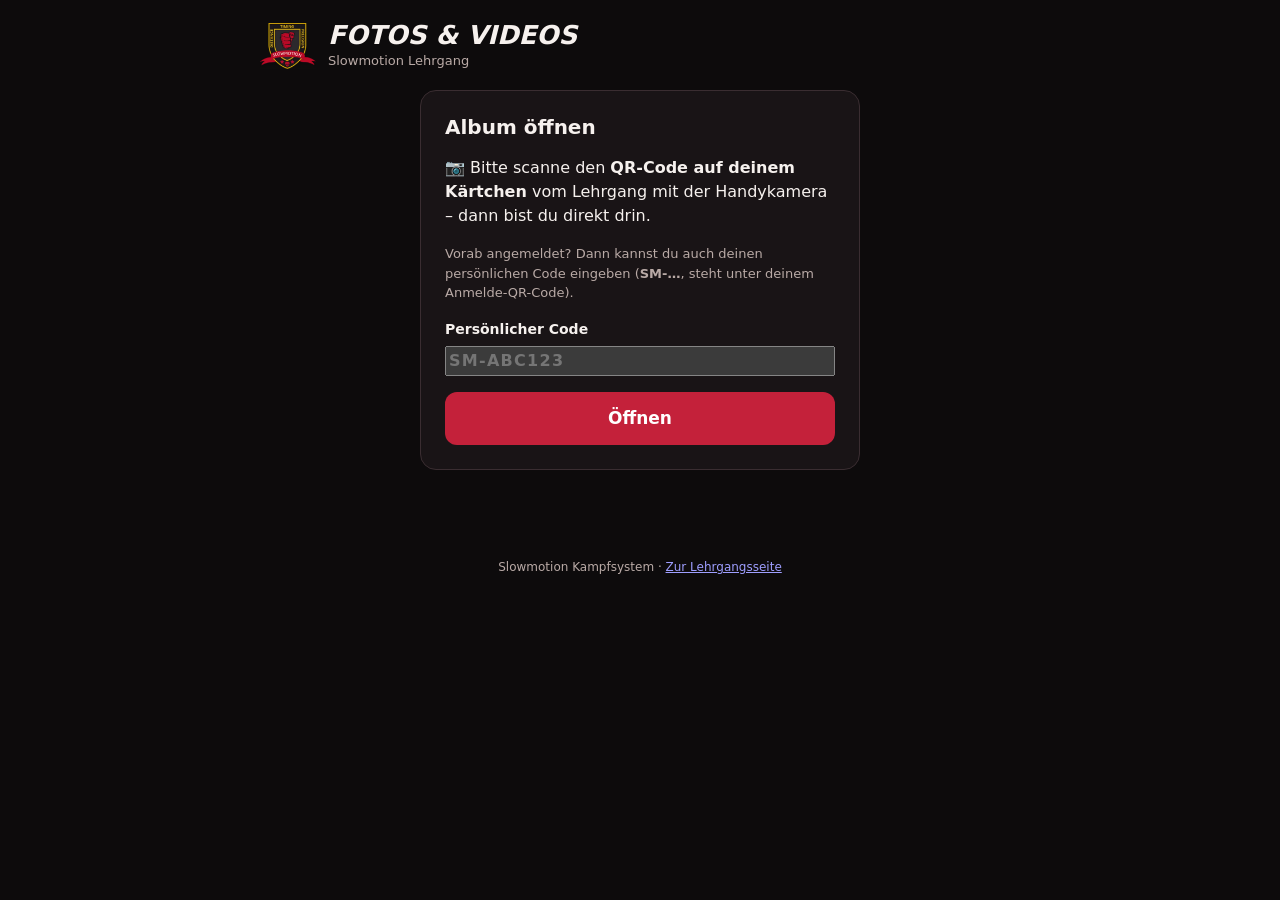
==== commit 111c21cb: "Aktualisierung 24.10.2026 19:09" ====
--- a/Slowmotion_Lehrgang_online/album.html
+++ b/Slowmotion_Lehrgang_online/album.html
@@ -5,6 +5,10 @@
 <meta name="viewport" content="width=device-width,initial-scale=1,viewport-fit=cover">
 <meta name="robots" content="noindex,nofollow">
 <meta name="theme-color" content="#0d0b0c">
+<link rel="apple-touch-icon" href="apple-touch-icon.png">
+<link rel="icon" type="image/png" sizes="192x192" href="icon-192.png">
+<link rel="manifest" href="manifest.webmanifest">
+<meta name="apple-mobile-web-app-title" content="Slowmotion">
 <meta property="og:title" content="Slowmotion – Fotos & Videos vom Lehrgang">
 <meta property="og:description" content="Nur für Teilnehmende. Mit deinem Code öffnen.">
 <title>Slowmotion Lehrgang – Fotos &amp; Videos</title>
